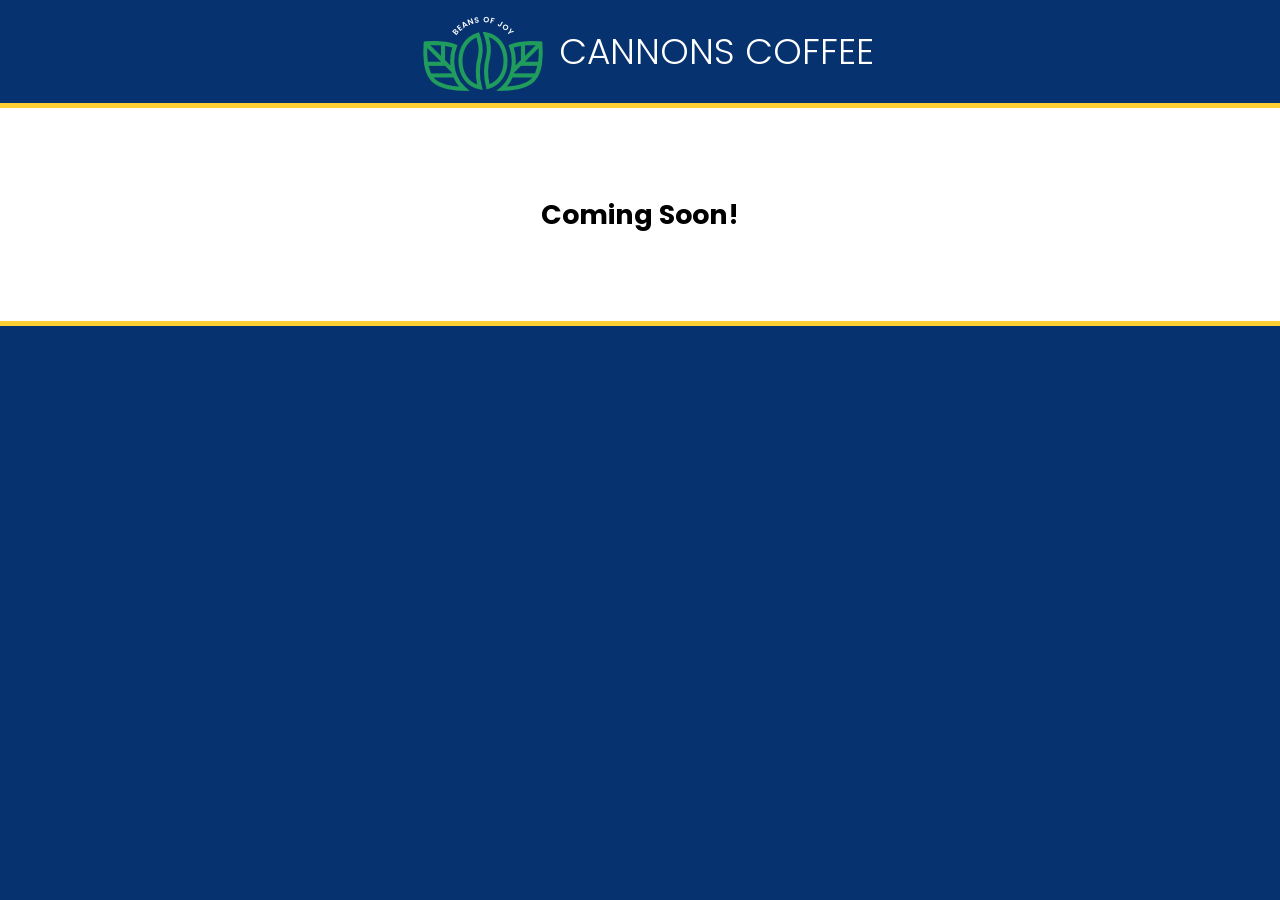
==== index.html @ fb4fd07f "initial commit" ====
<!DOCTYPE html>
<html lang="en">
<head>
    <meta charset="UTF-8">
    <meta name="viewport" content="width=device-width, initial-scale=1.0">
    <title>Document</title>
    <link rel="stylesheet" href="css/styles.css">
</head>
<body>
    <header><a></a><img src="images/cannons-coffee-logo.webp" alt="Cannons Coffee, Beans of Joy! Est. 2014" /></a>
        <h1>Cannons Coffee</h1>
      </header>
      <main>
        <h2>Coming Soon!</h2>
      </main>
</body>
</html>
---- css/styles.css ----
@import url("https://fonts.googleapis.com/css2?family=Poppins:ital,wght@0,100;0,200;0,300;0,400;0,500;0,600;0,700;0,800;0,900;1,100;1,200;1,300;1,400;1,500;1,600;1,700;1,800;1,900&display=swap");

/* BASIC FORMATTING */
html {
  box-sizing: border-box;
}
*,
*:before,
*:after {
  box-sizing: inherit;
}

img {
  max-width: 100%;
}

body {
  font-family: Poppins;
  font-size: 1.125rem;
  color: black;
  background-color: #063270;
  margin: 0;
  padding: 0;
}

.wrapper {
  font-family: Poppins;
  max-width: 1200px;
  padding: 0;
  margin: 0 auto;
}

main {
  background-color: white;
  padding: 4rem;
  text-align: center;
  border-bottom: 5px solid #ffd034;
  border-top: 5px solid #ffd034;
}
header {
  color: white;
  text-transform: uppercase;
  font-weight: normal;
  display: flex;
  flex-flow: row wrap;
  justify-content: center;
  align-items: center;
  gap: 1rem;
}
h1 {
  font-weight: 300;
}
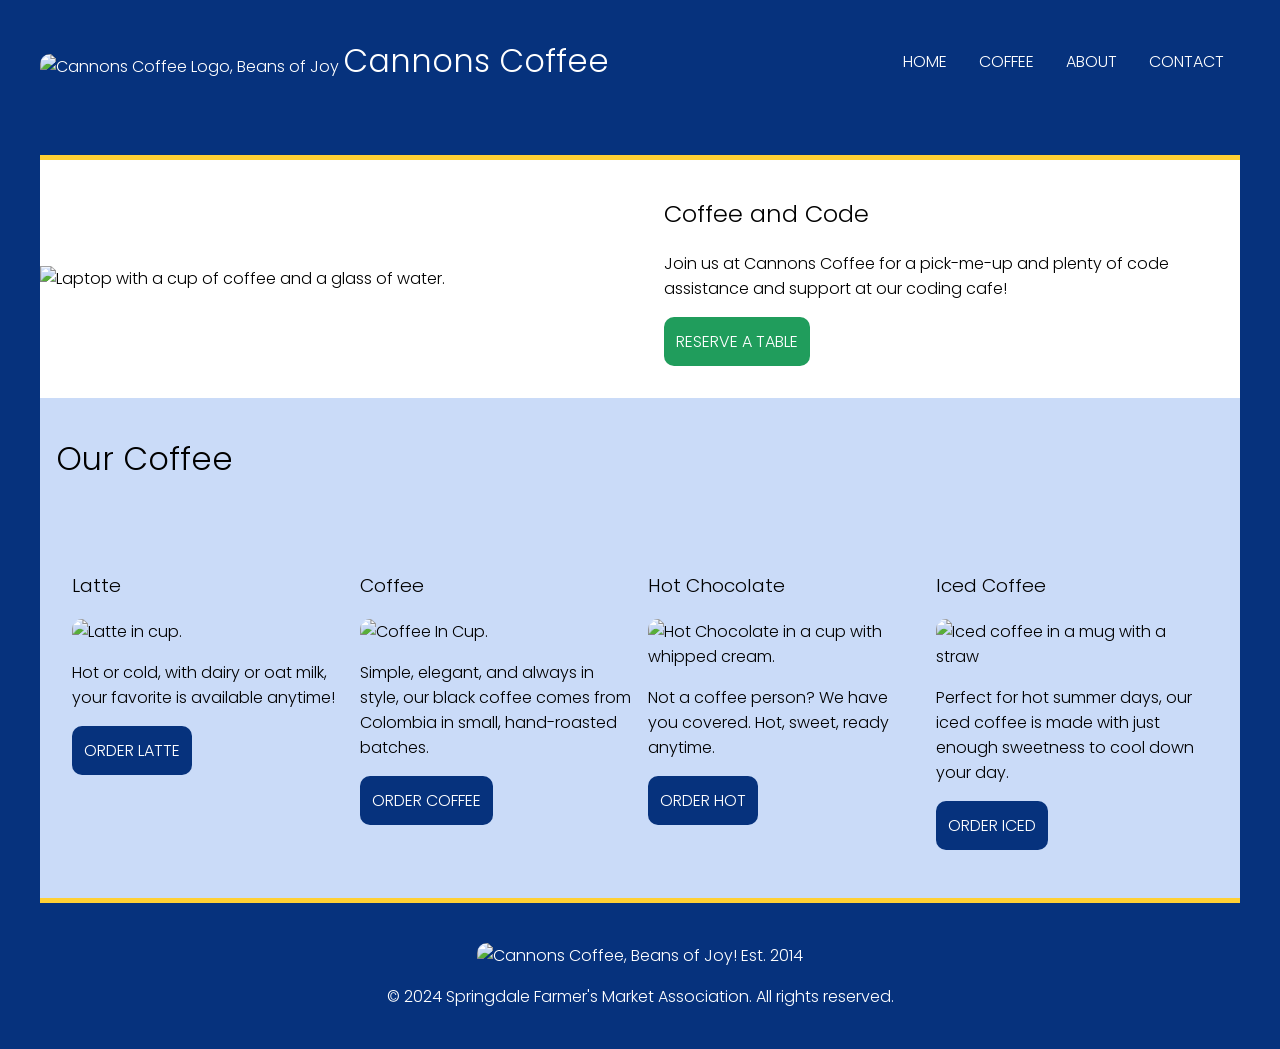
==== commit 1bad94db: "final project" ====
--- a/index.html
+++ b/index.html
@@ -1,17 +1,129 @@
 <!DOCTYPE html>
 <html lang="en">
-<head>
-    <meta charset="UTF-8">
-    <meta name="viewport" content="width=device-width, initial-scale=1.0">
+  <head>
+    <meta charset="UTF-8" />
+    <meta name="viewport" content="width=device-width, initial-scale=1.0" />
     <title>Document</title>
-    <link rel="stylesheet" href="css/styles.css">
-</head>
-<body>
-    <header><a></a><img src="images/cannons-coffee-logo.webp" alt="Cannons Coffee, Beans of Joy! Est. 2014" /></a>
-        <h1>Cannons Coffee</h1>
+    <link rel="stylesheet" href="css/styles.css" />
+  </head>
+  <body>
+    <div class="wrapper">
+      <header>
+        <div>
+          <img
+            class="logo"
+            src="https://assets.codepen.io/296057/logo-nav.png"
+            alt="Cannons Coffee Logo, Beans of Joy"
+          />
+          <h1>Cannons Coffee</h1>
+        </div>
+        <nav>
+          <ul>
+            <li><a href="index.html" target="_blank">Home</a></li>
+            <li><a href="latte.html" target="_blank">Coffee</a></li>
+            <li>
+              <a
+                href="https://www.instagram.com/gleanerscafe/?hl=en"
+                target="_blank"
+                >About</a
+              >
+            </li>
+
+            <li>
+              <a href="mailto:barbaramgaynor@gmail.com" target="_blank"
+                >Contact</a
+              >
+            </li>
+          </ul>
+        </nav>
       </header>
+
       <main>
-        <h2>Coming Soon!</h2>
+        <div class="container">
+          <div class="child1">
+            <img
+              class="firstphoto"
+              src="https://assets.codepen.io/296057/coffee-computer.jpg"
+              alt=" Laptop with a cup of coffee and a glass of water."
+            />
+          </div>
+          <div class="child2">
+            <h2>Coffee and Code</h2>
+            <p>
+              Join us at Cannons Coffee for a pick-me-up and plenty of code
+              assistance and support at our coding cafe!
+            </p>
+            <p>
+              <a href="" target="_blank" class="button1">Reserve a table</a>
+            </p>
+          </div>
+        </div>
+        <div class="title">
+          <h1>Our Coffee</h1>
+        </div>
+        <div class="container2">
+          <div class="card">
+            <h3>Latte</h3>
+            <img
+              src="https://assets.codepen.io/296057/latte.jpg"
+              alt="Latte in cup."
+            />
+            <p>
+              Hot or cold, with dairy or oat milk, your favorite is available
+              anytime!
+            </p>
+            <a href="latte.html" target="_blank" class="button">Order Latte</a>
+          </div>
+          <div class="card">
+            <h3>Coffee</h3>
+            <img
+              src="https://assets.codepen.io/296057/coffee.jpg "
+              alt="Coffee In Cup."
+            />
+
+            <p>
+              Simple, elegant, and always in style, our black coffee comes from
+              Colombia in small, hand-roasted batches.
+            </p>
+            <p><a href="" target="_blank" class="button">Order Coffee</a></p>
+          </div>
+          <div class="card">
+            <h3>Hot Chocolate</h3>
+            <img
+              src=" https://assets.codepen.io/296057/hotchoc.jpg"
+              alt="Hot Chocolate in a cup with whipped cream."
+            />
+
+            <p>
+              Not a coffee person? We have you covered. Hot, sweet, ready
+              anytime.
+            </p>
+            <p><a href="" target="_blank" class="button">Order Hot</a></p>
+          </div>
+          <div class="card">
+            <h3>Iced Coffee</h3>
+            <img
+              src=" https://assets.codepen.io/296057/iced.jpg "
+              alt="Iced coffee in a mug with a straw "
+            />
+
+            <p>
+              Perfect for hot summer days, our iced coffee is made with just
+              enough sweetness to cool down your day.
+            </p>
+            <p><a href="" target="_blank" class="button">Order Iced</a></p>
+          </div>
+        </div>
       </main>
-</body>
-</html>+    </div>
+    <footer>
+      <img
+        src=" https://assets.codepen.io/296057/logo-footer.png"
+        alt="Cannons Coffee, Beans of Joy! Est. 2014"
+      />
+      <p>
+        &copy; 2024 Springdale Farmer's Market Association. All rights reserved.
+      </p>
+    </footer>
+  </body>
+</html>
--- a/css/styles.css
+++ b/css/styles.css
@@ -1,52 +1,214 @@
 @import url("https://fonts.googleapis.com/css2?family=Poppins:ital,wght@0,100;0,200;0,300;0,400;0,500;0,600;0,700;0,800;0,900;1,100;1,200;1,300;1,400;1,500;1,600;1,700;1,800;1,900&display=swap");
 
-/* BASIC FORMATTING */
-html {
-  box-sizing: border-box;
-}
-*,
-*:before,
-*:after {
-  box-sizing: inherit;
+:root {
+  --font: poppins;
+  --white: #ffffff;
+  --black: #000000;
+  --darkblue: #06327d;
+  --blue: #2b70e4;
+  --green: #209d5c;
+  --yellow: #ffd034;
+  --lightblue: #cadbf8;
+  --h1: 3rem;
+  --h2: 2.5rem;
+  --h3: 1.75rem;
+  --stroke: 10px;
+}
+
+body {
+  background: var(--darkblue);
+  font-family: var(--font);
+  color: var(--black);
+  margin: 0;
+  padding: 0;
+  font-weight: 300;
+}
+.wrapper {
+  max-width: 1200px;
+  padding: 1rem;
+  /* text-align: center; */
+  margin: 0 auto;
+}
+header {
+  align-items: center;
+  display: flex;
+  flex-flow: row wrap;
+  justify-content: space-between;
+  background-color: var(--darkblue);
+  margin: 0;
+  padding: 0;
+  color: var(--white);
+}
+/* .logo { 
+  padding: 0.4rem;
+  margin: 0;
+  display: flex;
+ flex-flow: row wrap;
+  justify-content: space-between;*/
+nav ul {
+  list-style-type: none;
+  padding: 0;
+  margin: 0;
+  display: flex;
+  flex-flow: row wrap;
+  align-items: center;
+}
+nav a {
+  display: block;
+  color: var(--white);
+  text-decoration: none;
+  padding: 1rem;
+  text-transform: uppercase;
+}
+h1,
+h2,
+h3 {
+  font-weight: 300;
+}
+h1 {
+  display: inline-block;
+  /* align-items: left; */
+}
+.container {
+  display: grid;
+  grid-template-columns: 1fr 1fr;
+  padding: 0;
+  margin: 0;
+  background-color: var(--white);
+  border-top: 5px solid var(--yellow);
+  /* border-bottom: 5px solid var(--yellow); */
+  gap: 1rem;
+  align-items: center;
+  text-align: left;
+  background-color: white;
+}
+.child1 {
+  border-radius: 0;
+  padding: 0;
+  margin: 0;
+}
+.child2 {
+  padding: 1rem;
+}
+.container2 {
+  background-color: var(--lightblue);
+  grid-template-columns: 1fr 1fr 1fr 1fr;
+  display: grid;
+  gap: 1rem;
+  padding: 2rem;
+  margin: 0;
+  border-bottom: 5px solid var(--yellow);
+  text-align: left;
+}
+.containerlatte {
+  display: grid;
+  grid-template-columns: 1fr 1fr;
+  padding: 0;
+  margin: 0;
+  background-color: var(--white);
+  border-top: 5px solid var(--yellow);
+  border-bottom: 5px solid var(--yellow);
+  gap: 1rem;
+  align-items: center;
+  text-align: left;
+  background-color: white;
+}
+/* .firstphoto {
+  border-radius= 0; */
+
+.title {
+  text-align: left;
+  padding: 1rem;
+  background-color: var(--lightblue);
+  font-weight: 300;
+  color: black;
+}
+.button1 {
+  background-color: var(--green);
+  display: inline-block;
+  border-radius: 10px;
+  color: var(--white);
+  text-decoration: none;
+  padding: 0.75rem;
+  text-transform: uppercase;
+}
+.button {
+  background-color: var(--darkblue);
+  display: inline-block;
+  border-radius: 10px;
+  color: var(--white);
+  text-decoration: none;
+  padding: 0.75rem;
+  text-transform: uppercase;
+}
+.firstphoto {
+  display: grid;
+  grid-template-columns: 1fr 1fr;
+  gap: 1rem;
+  align-items: center;
+  text-align: left;
+  background-color: white;
+  border-radius: 0;
+
+  /* padding: 0; 
+  margin: 0;
+  max-width: 100%;
+  object-fit: contain;*/
 }
 
 img {
   max-width: 100%;
-}
-
-body {
-  font-family: Poppins;
-  font-size: 1.125rem;
-  color: black;
-  background-color: #063270;
-  margin: 0;
-  padding: 0;
-}
-
-.wrapper {
-  font-family: Poppins;
-  max-width: 1200px;
-  padding: 0;
-  margin: 0 auto;
-}
-
+  border-radius: 10px;
+}
+.intro {
+  /* margin-bottom: 4rem; */
+  text-align: center;
+}
 main {
-  background-color: white;
-  padding: 4rem;
+  margin-top: 3rem;
   text-align: center;
-  border-bottom: 5px solid #ffd034;
-  border-top: 5px solid #ffd034;
-}
-header {
-  color: white;
-  text-transform: uppercase;
-  font-weight: normal;
-  display: flex;
-  flex-flow: row wrap;
-  justify-content: center;
-  align-items: center;
-  gap: 1rem;
-}
-h1 {
-  font-weight: 300;
-}
+}
+.child {
+  text-align: left;
+  padding: 1rem;
+}
+footer {
+  margin: 0;
+  background-color: var(--darkblue);
+  padding: 1.5rem;
+  text-align: center;
+  color: var(--white);
+  /* border-top: 5px solid var(--yellow); */
+}
+
+/* @media (min-width: 500px) {
+  .child {
+    grid-template-columns: 1fr 1fr;
+    justify-content: center;
+    gap: 2rem; */
+
+@media (min-width: 649px) {
+  .container2 {
+    grid-template-columns: 1fr;
+  }
+  header {
+    justify-content: center;
+  }
+}
+
+@media (min-width: 800px) {
+  .container2 {
+    grid-template-columns: 1fr 1fr;
+  }
+  header {
+    justify-content: center;
+  }
+}
+@media (min-width: 1000px) {
+  .container2 {
+    grid-template-columns: 1fr 1fr 1fr 1fr;
+  }
+  header {
+    justify-content: space-between;
+  }
+}
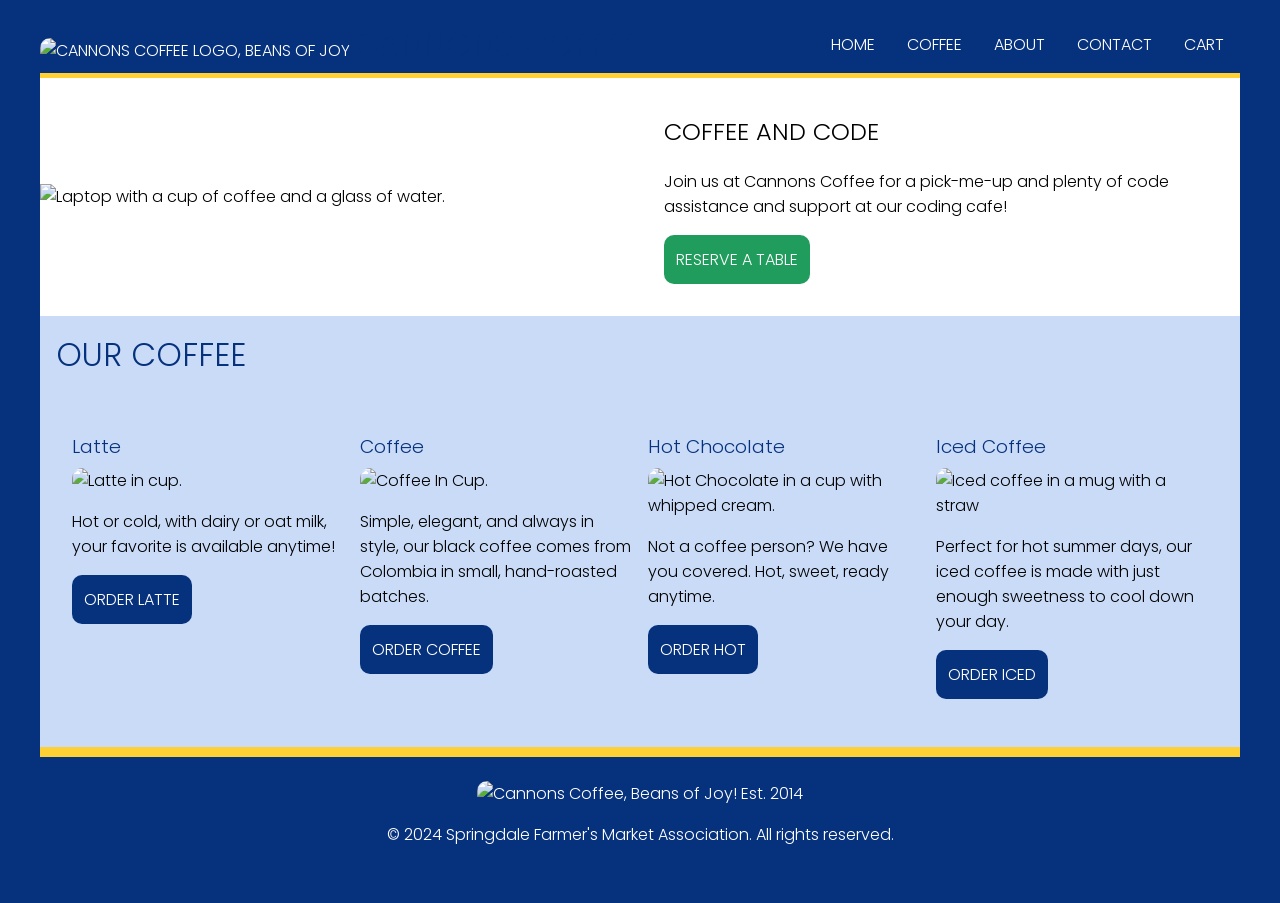
==== commit 9a15e4fa: "initial commit" ====
--- a/index.html
+++ b/index.html
@@ -4,14 +4,13 @@
     <meta charset="UTF-8" />
     <meta name="viewport" content="width=device-width, initial-scale=1.0" />
     <title>Document</title>
-    <link rel="stylesheet" href="css/styles.css" />
+    <link rel="stylesheet" href="css/style.css" />
   </head>
   <body>
     <div class="wrapper">
       <header>
-        <div>
+        <div class="logo">
           <img
-            class="logo"
             src="https://assets.codepen.io/296057/logo-nav.png"
             alt="Cannons Coffee Logo, Beans of Joy"
           />
@@ -30,9 +29,10 @@
             </li>
 
             <li>
-              <a href="mailto:barbaramgaynor@gmail.com" target="_blank"
-                >Contact</a
-              >
+              <a href="contact.html" target="_blank">Contact</a>
+            </li>
+            <li>
+              <a href="cart.html" target="_blank">Cart</a>
             </li>
           </ul>
         </nav>
@@ -48,7 +48,7 @@
             />
           </div>
           <div class="child2">
-            <h2>Coffee and Code</h2>
+            <h2>COFFEE AND CODE</h2>
             <p>
               Join us at Cannons Coffee for a pick-me-up and plenty of code
               assistance and support at our coding cafe!
@@ -59,7 +59,7 @@
           </div>
         </div>
         <div class="title">
-          <h1>Our Coffee</h1>
+          <h1>OUR COFFEE</h1>
         </div>
         <div class="container2">
           <div class="card">
@@ -115,15 +115,17 @@
           </div>
         </div>
       </main>
+
+      <footer>
+        <img
+          src=" https://assets.codepen.io/296057/logo-footer.png"
+          alt="Cannons Coffee, Beans of Joy! Est. 2014"
+        />
+        <p>
+          &copy; 2024 Springdale Farmer's Market Association. All rights
+          reserved.
+        </p>
+      </footer>
     </div>
-    <footer>
-      <img
-        src=" https://assets.codepen.io/296057/logo-footer.png"
-        alt="Cannons Coffee, Beans of Joy! Est. 2014"
-      />
-      <p>
-        &copy; 2024 Springdale Farmer's Market Association. All rights reserved.
-      </p>
-    </footer>
   </body>
 </html>
--- a/css/style.css
+++ b/css/style.css
@@ -0,0 +1,291 @@
+@import url("https://fonts.googleapis.com/css2?family=Poppins:ital,wght@0,100;0,200;0,300;0,400;0,500;0,600;0,700;0,800;0,900;1,100;1,200;1,300;1,400;1,500;1,600;1,700;1,800;1,900&display=swap");
+
+:root {
+  --font: poppins;
+  --white: #ffffff;
+  --black: #000000;
+  --darkblue: #06327d;
+  --blue: #2b70e4;
+  --green: #209d5c;
+  --yellow: #ffd034;
+  --lightblue: #cadbf8;
+  --h1: 3rem;
+  --h2: 2.5rem;
+  --h3: 1.75rem;
+  --stroke: 10px;
+}
+
+body {
+  background: var(--darkblue);
+  font-family: var(--font);
+  color: var(--black);
+  margin: 0;
+  padding: 0;
+  font-weight: 300;
+}
+.wrapper {
+  max-width: 1200px;
+  padding: 1rem;
+  /* text-align: center; */
+  margin: 0 auto;
+}
+header {
+  align-items: center;
+  display: flex;
+  flex-flow: row wrap;
+  justify-content: center;
+  background-color: var(--darkblue);
+  margin: 0;
+  padding: 0;
+  color: var(--white);
+  text-transform: uppercase;
+  /* gap: 2rem; */
+}
+.logo {
+  text-align: center;
+  /* padding: 0.4rem;
+  margin: 0; */
+  /* display: flex; */
+  /* flex-flow: row wrap;
+  justify-content: space-between; */
+}
+
+nav ul {
+  list-style-type: none;
+  padding: 0;
+  margin: 0;
+  display: flex;
+  flex-flow: row wrap;
+  /* align-items: space-between; */
+}
+nav a {
+  display: block;
+  color: var(--white);
+  text-decoration: none;
+  padding: 1rem;
+  text-transform: uppercase;
+}
+h1,
+h2,
+h3 {
+  font-weight: 300;
+}
+h1 {
+  display: inline-block;
+  /* align-items: left; */
+}
+.container {
+  display: grid;
+  grid-template-columns: 1fr 1fr;
+  padding: 0;
+  margin: 0;
+  background-color: var(--white);
+  border-top: 5px solid var(--yellow);
+  gap: 1rem;
+  align-items: center;
+  text-align: left;
+  background-color: white;
+}
+.child1 {
+  border-radius: 0;
+  padding: 0;
+  margin: 0;
+}
+.child2 {
+  padding: 1rem;
+}
+.container2 {
+  background-color: var(--lightblue);
+  grid-template-columns: 1fr;
+  display: grid;
+  gap: 1rem;
+  padding: 2rem;
+  margin: 0;
+  border-bottom: 5px solid var(--yellow);
+  text-align: left;
+}
+.containerlatte {
+  display: grid;
+  grid-template-columns: 1fr 1fr;
+  padding: 0;
+  margin: 0;
+  /* background-color: var(--white); */
+  border-top: 5px solid var(--yellow);
+  border-bottom: 5px solid var(--yellow);
+  gap: 1rem;
+  align-items: center;
+  text-align: left;
+  background-color: white;
+}
+/* .firstphoto {
+  border-radius= 0; */
+
+.title {
+  text-align: left;
+  padding: 1rem;
+  background-color: var(--lightblue);
+  font-weight: 300;
+  color: black;
+}
+.button1 {
+  background-color: var(--green);
+  display: inline-block;
+  border-radius: 10px;
+  color: var(--white);
+  text-decoration: none;
+  padding: 0.75rem;
+  text-transform: uppercase;
+}
+.button {
+  background-color: var(--darkblue);
+  display: inline-block;
+  border-radius: 10px;
+  color: var(--white);
+  text-decoration: none;
+  padding: 0.75rem;
+  text-transform: uppercase;
+}
+.firstphoto {
+  display: grid;
+  grid-template-columns: 1fr 1fr;
+  gap: 1rem;
+  align-items: center;
+  text-align: left;
+  background-color: white;
+  border-radius: 0;
+}
+
+img {
+  max-width: 100%;
+  border-radius: 10px;
+}
+.intro {
+  /* margin-bottom: 4rem; */
+  text-align: center;
+}
+main {
+  /* margin-top: 3rem; */
+  text-align: center;
+}
+.child {
+  text-align: left;
+  padding: 1rem;
+}
+footer {
+  margin: 0;
+  background-color: var(--darkblue);
+  padding: 1.5rem;
+  text-align: center;
+  color: var(--white);
+  border-top: 5px solid var(--yellow);
+}
+@media (min-width: 650px) {
+  .container2 {
+    grid-template-columns: 1fr 1fr;
+  }
+  header {
+    justify-content: center;
+  }
+}
+@media (min-width: 1000px) {
+  .container2 {
+    grid-template-columns: 1fr 1fr 1fr 1fr;
+  }
+  header {
+    justify-content: space-between;
+  }
+}
+form {
+  max-width: 500px;
+  margin: 40px auto;
+  padding: 20px;
+  background: #f9f9f9;
+  border-radius: 10px;
+  font-family: var(--font);
+  box-shadow: 0 4px 10px var(--yellow) (0, 0, 0, 0.1);
+  border: 2px solid var(--yellow);
+}
+.whitecontact {
+  color: var(--darkblue);
+  font-size: 1.7rem;
+  text-align: center;
+  font-weight: medium;
+}
+/* .container {
+  width: 50%;
+  margin: 2rem auto;
+} */
+
+h1 {
+  color: #06327d;
+  line-height: 3px;
+}
+h3 {
+  color: #06327d;
+  line-height: 5px;
+}
+label {
+  font-weight: bold;
+  /* display: block; */
+  margin-top: 10px;
+  color: #444;
+}
+
+input[type="text"],
+input[type="email"],
+select,
+textarea {
+  width: 100%;
+  padding: 8px;
+  margin-top: 4px;
+  border: 1px solid #ccc;
+  border-radius: 5px;
+  /* box-sizing: border-box; */
+}
+/* fieldset {
+  border: var(--darkblue) 2px solid;
+  padding: 0;
+  margin-top: 10px;
+  border-radius: 5px;
+} */
+/* select {
+	padding: 0.5rem;
+	border: 1.5px solid var(--darkblue);
+	border-radius: 5px;
+	font-size: 1.2rem;
+	color: var(--darkblue);
+	box-shadow: 0px 0px 12px -2px rgba(0, 0, 0, 0.5); */
+
+legend {
+  padding: 1rem;
+}
+button {
+  width: 100%;
+  padding: 10px;
+  margin-top: 20px;
+  background-color: var(--darkblue);
+  color: white;
+  border: none;
+  border-radius: 5px;
+  font-size: 16px;
+  cursor: pointer;
+}
+button:hover {
+  background-color: var(--yellow);
+}
+.form-container {
+  text-align: left;
+}
+.h1center {
+  text-align: center;
+  font-size: 2.7rem;
+  color: var(--darkblue);
+}
+.h3center {
+  text-align: center;
+  font-size: 1.2em;
+  color: var(--darkblue);
+}
+/* .containerStyle {
+  
+} */
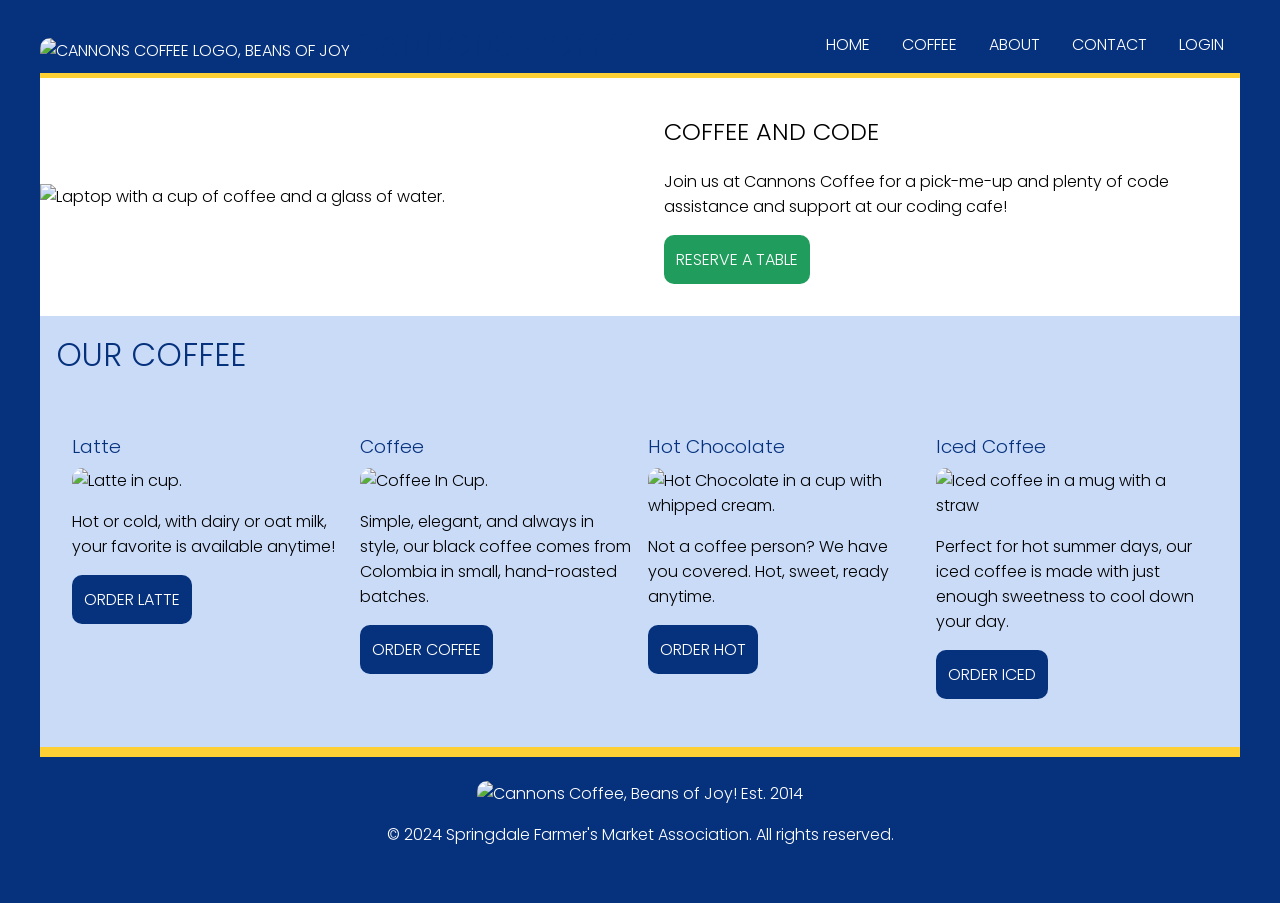
==== commit 9c5c1f73: "added js" ====
--- a/index.html
+++ b/index.html
@@ -32,7 +32,7 @@
               <a href="contact.html" target="_blank">Contact</a>
             </li>
             <li>
-              <a href="cart.html" target="_blank">Cart</a>
+              <a href="login.html" target="_blank">Login</a>
             </li>
           </ul>
         </nav>
